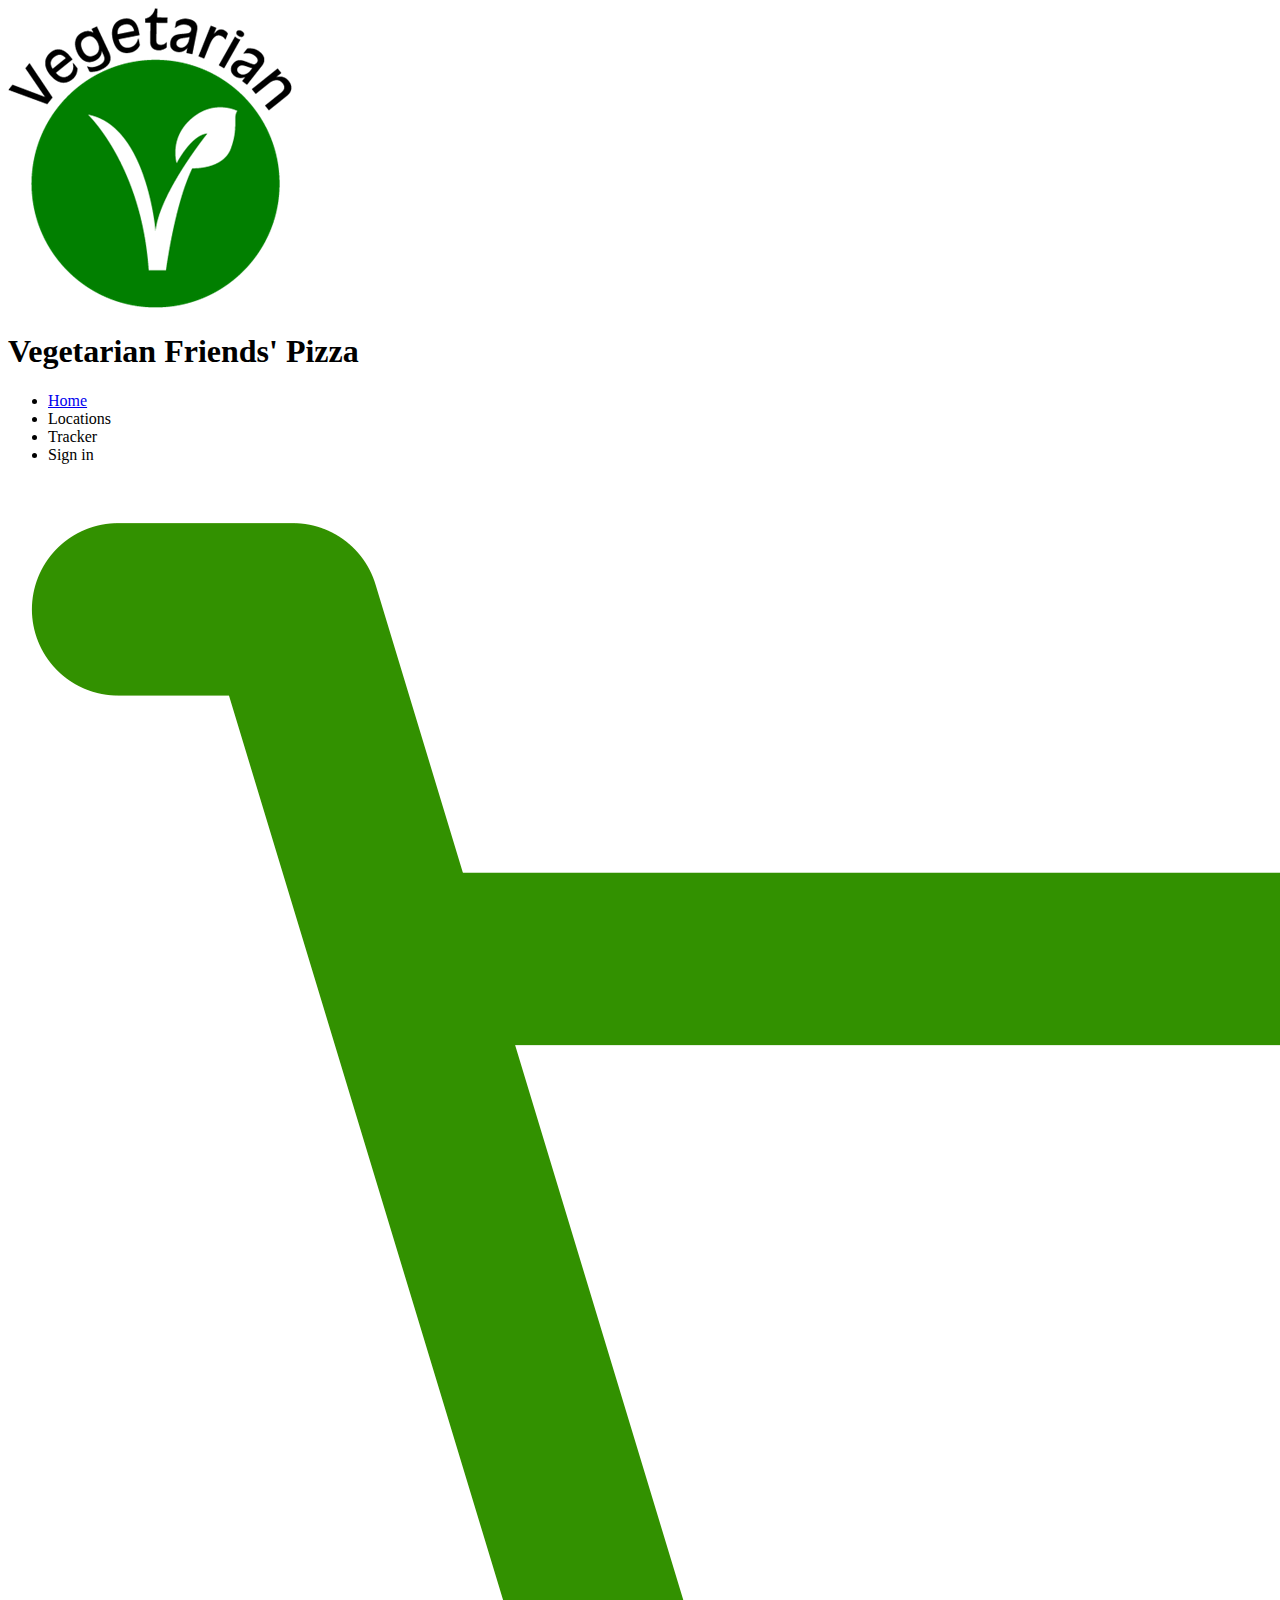
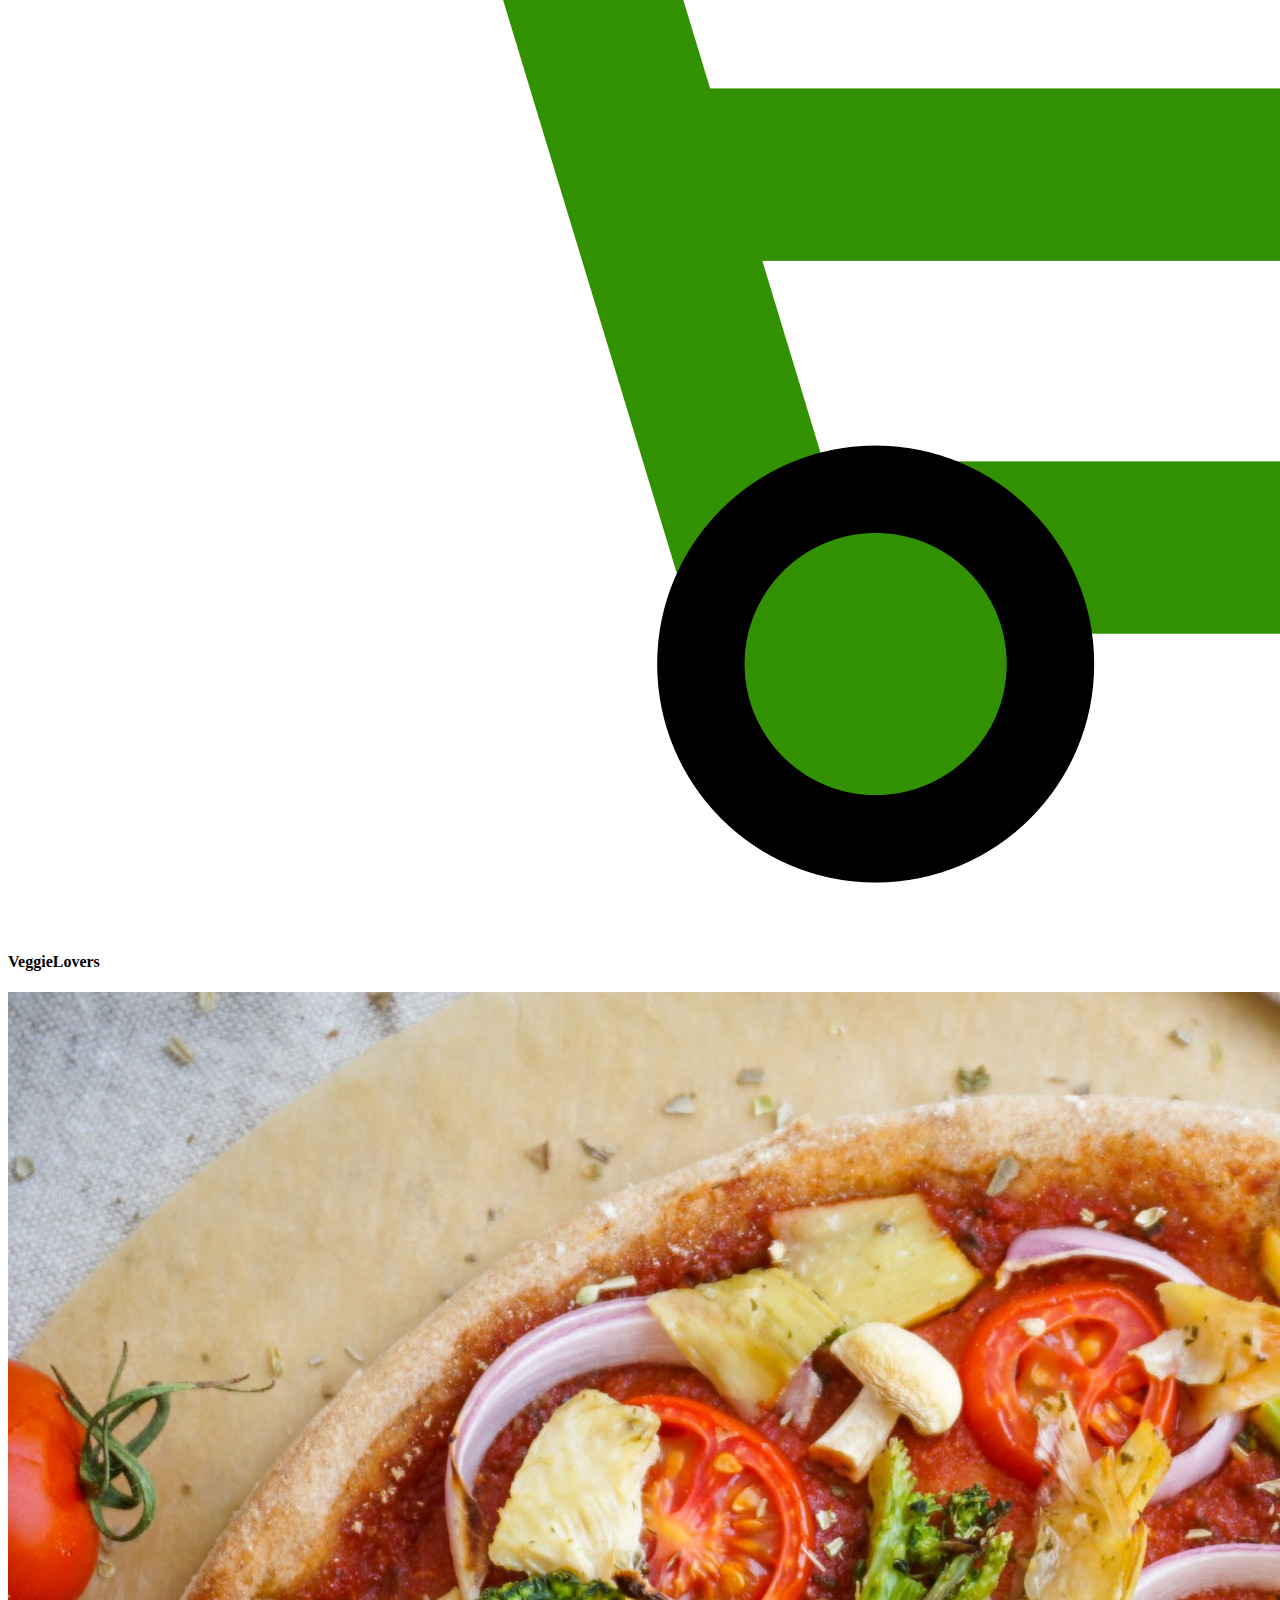
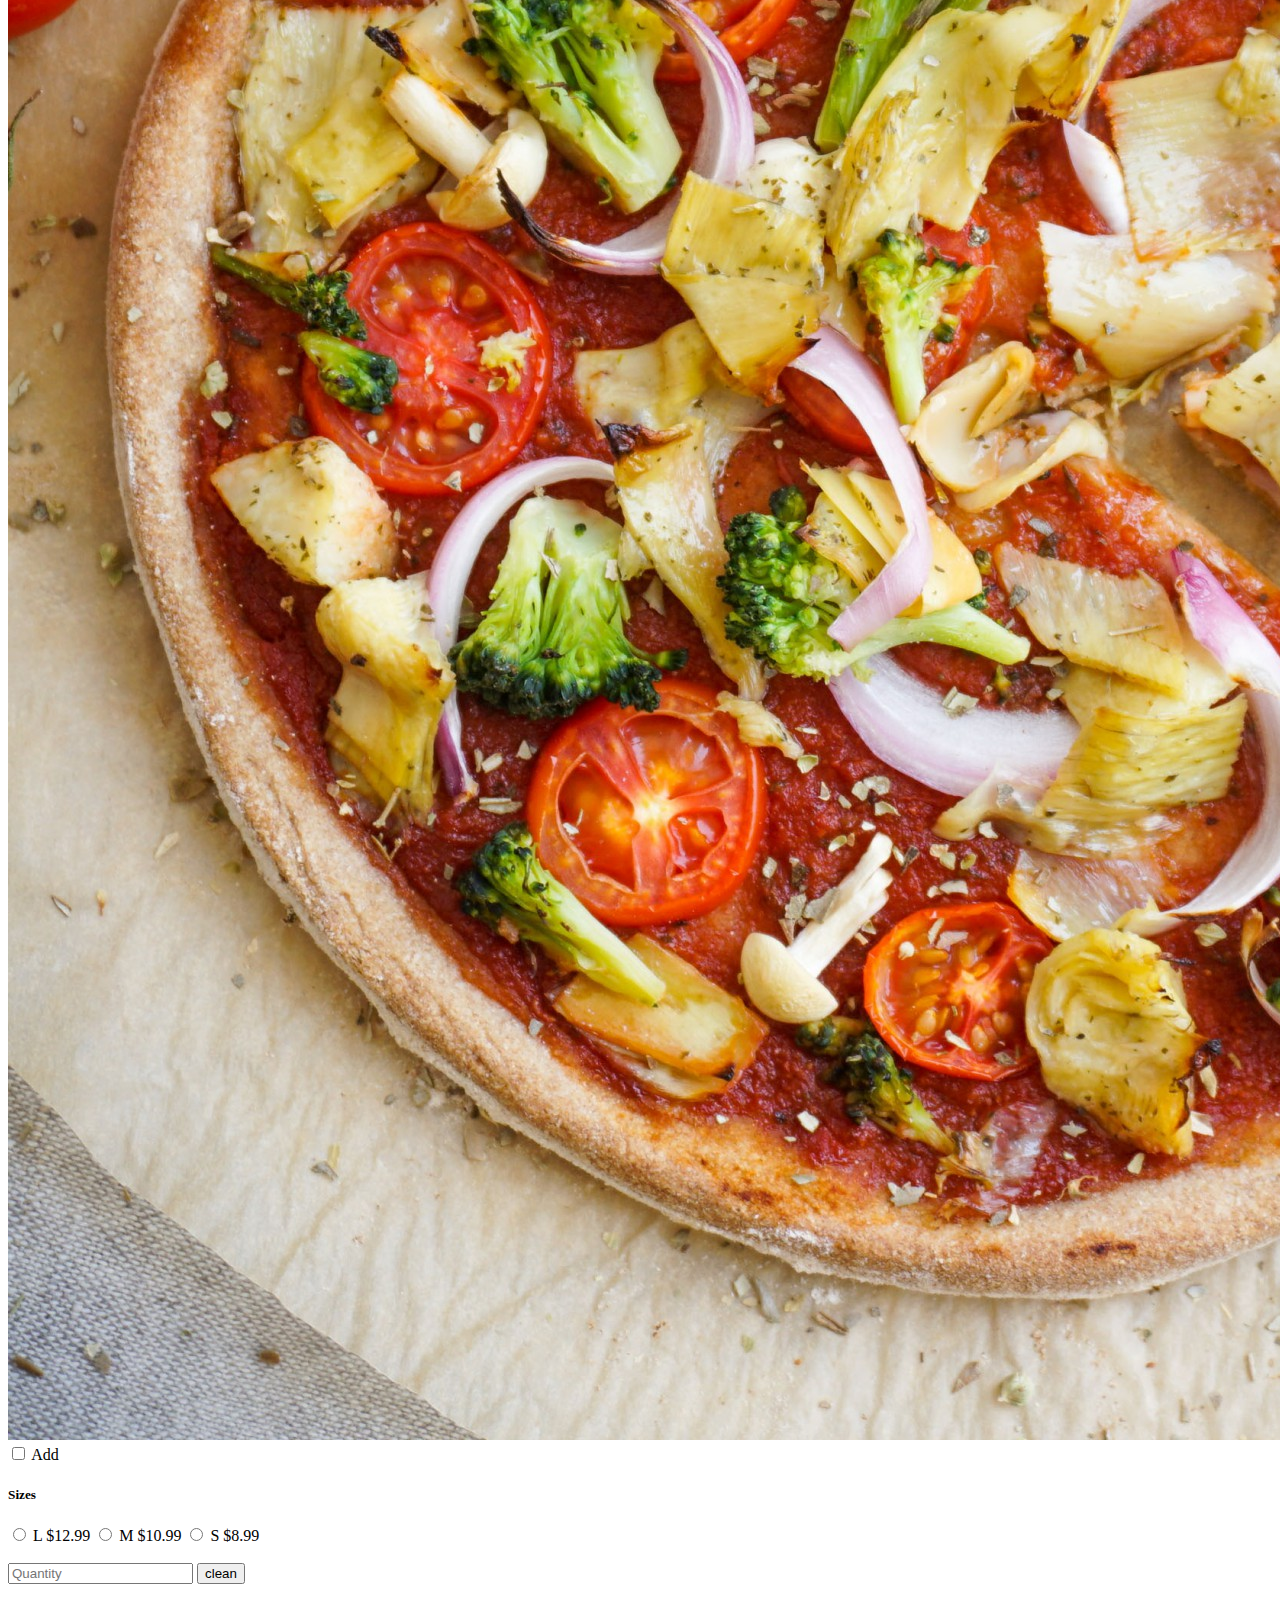
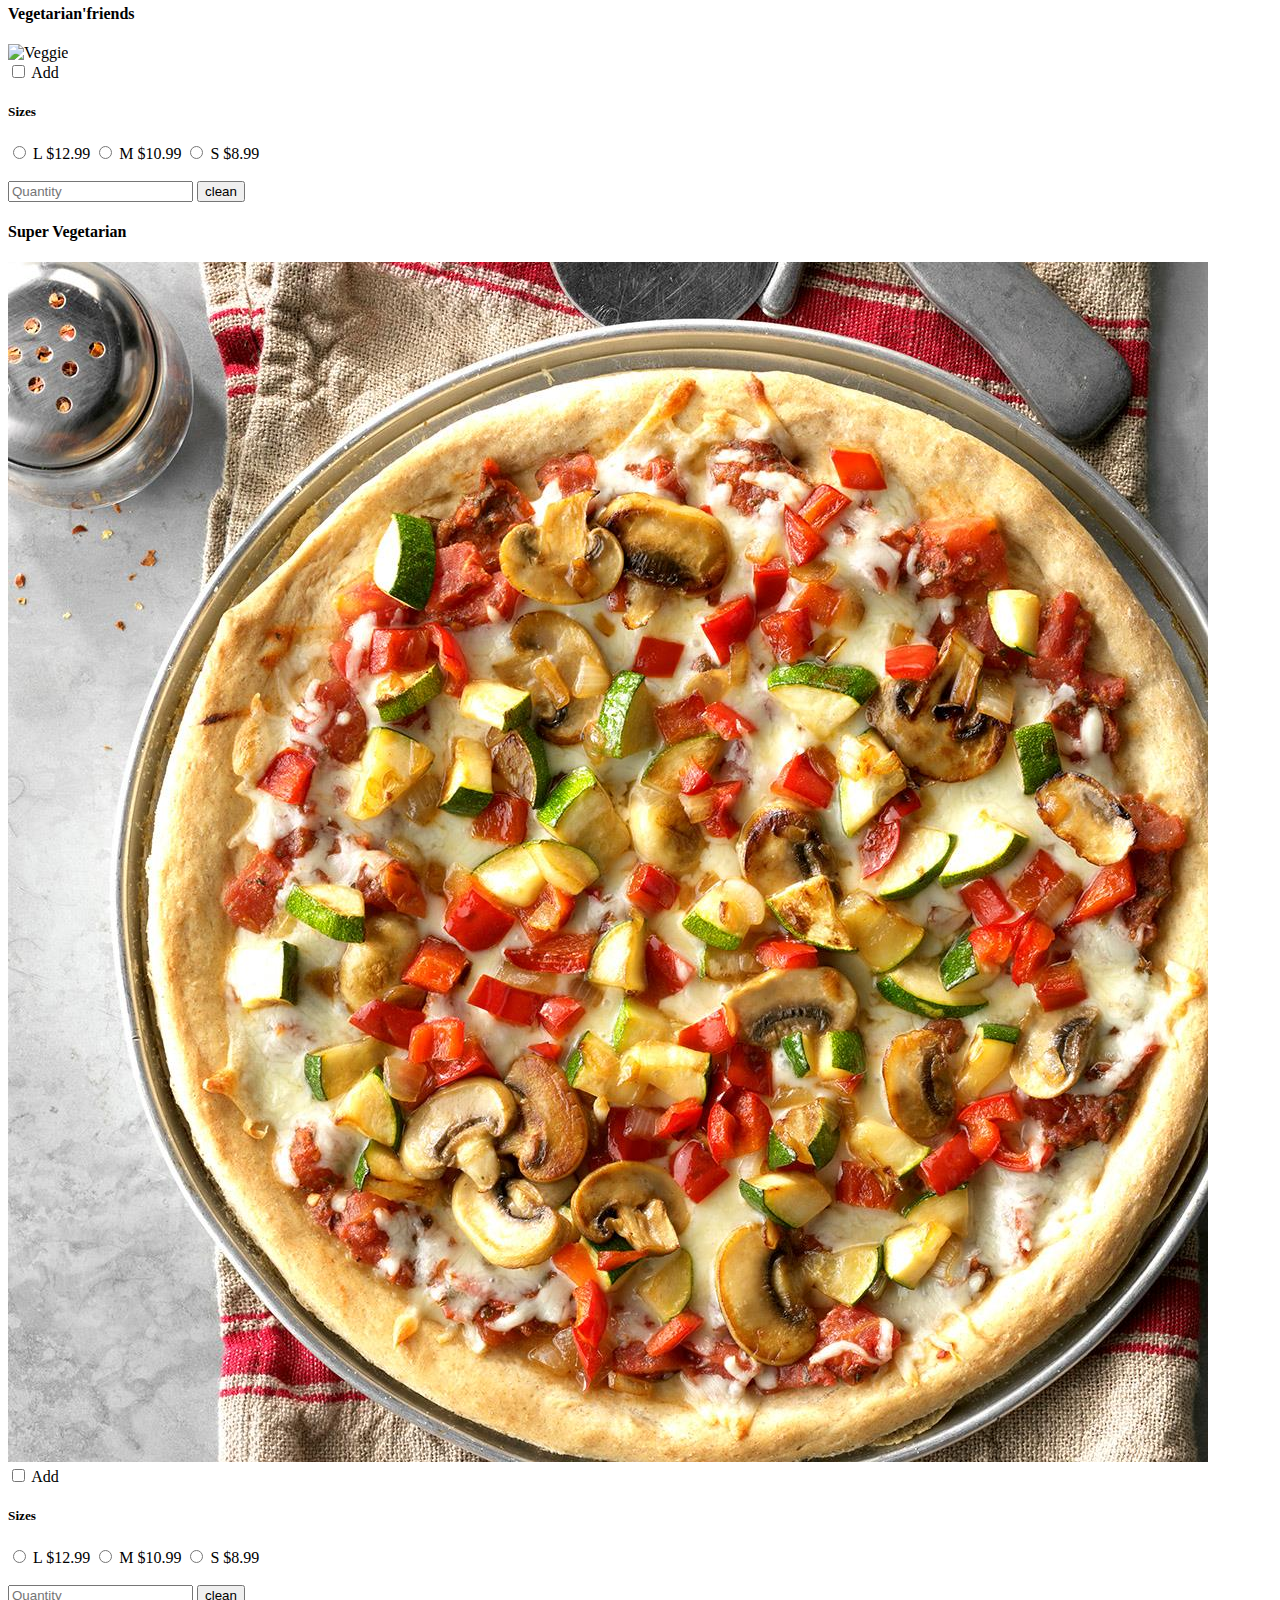
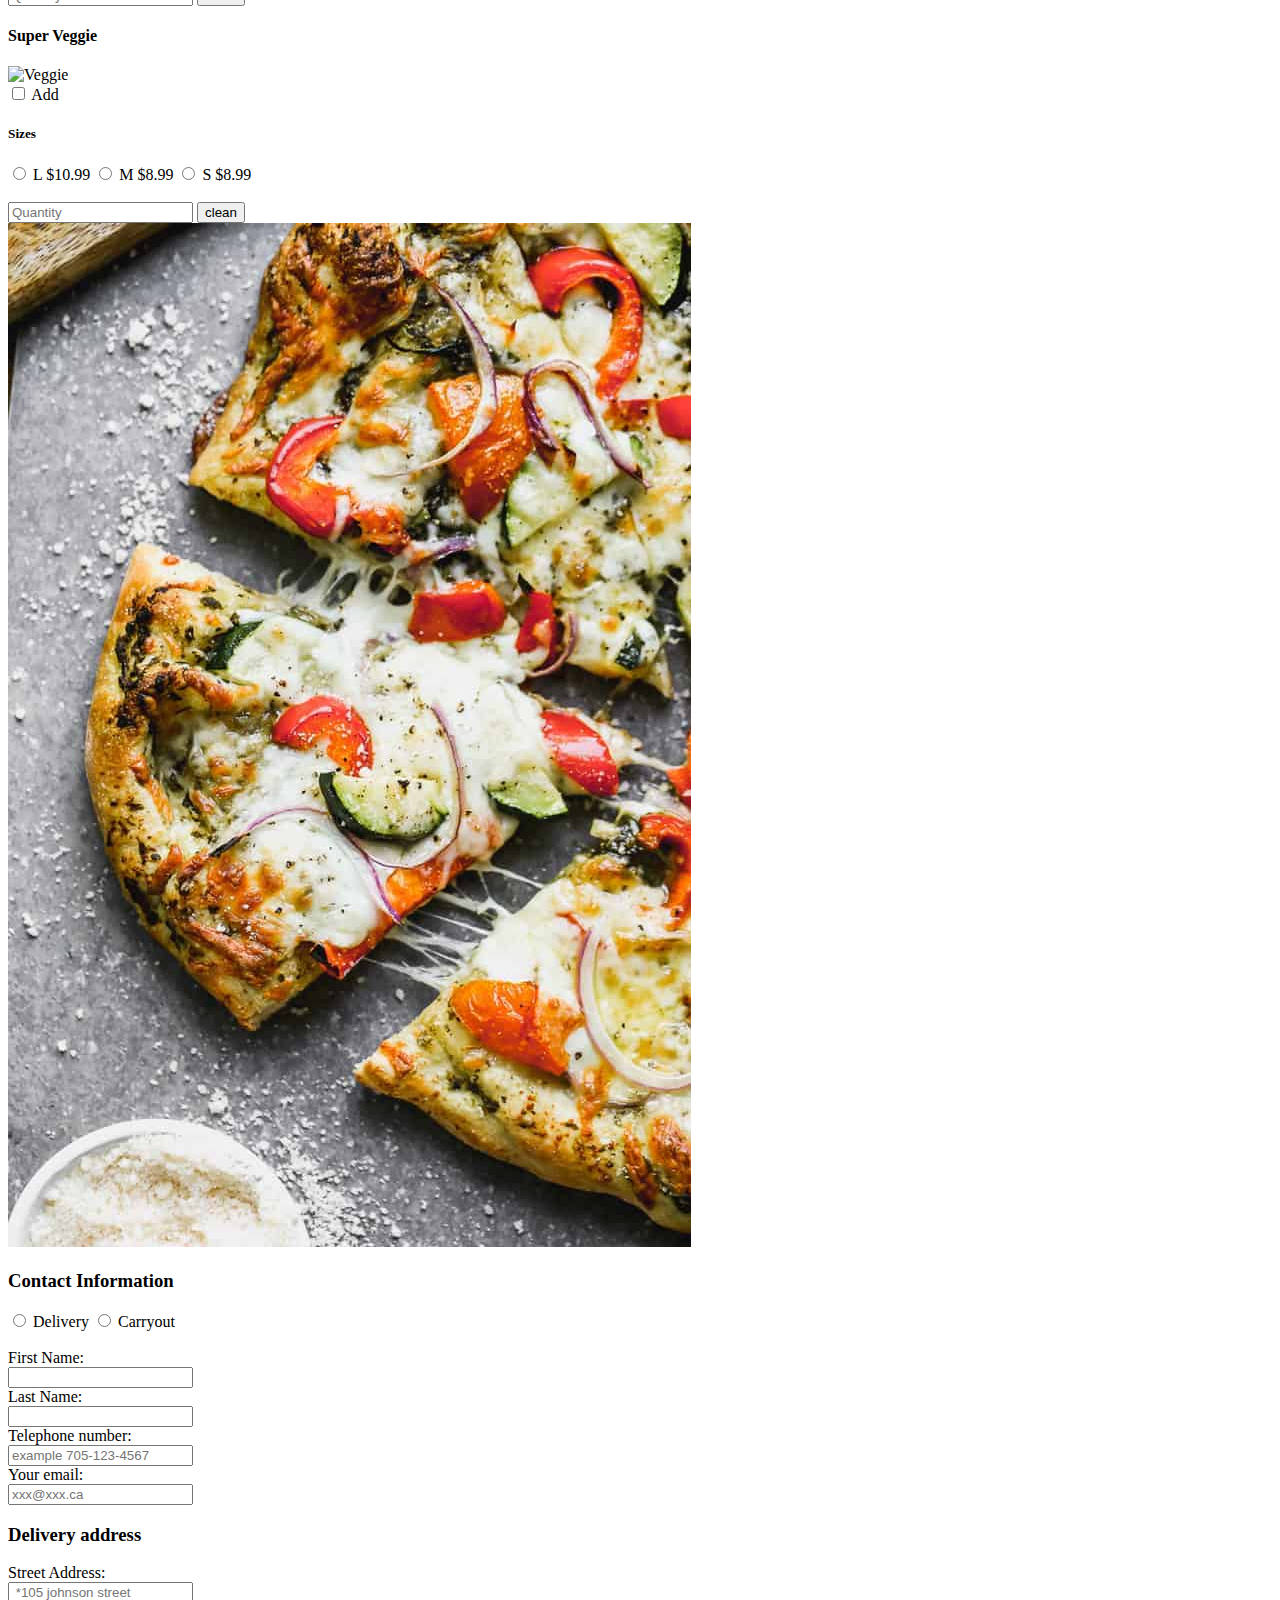
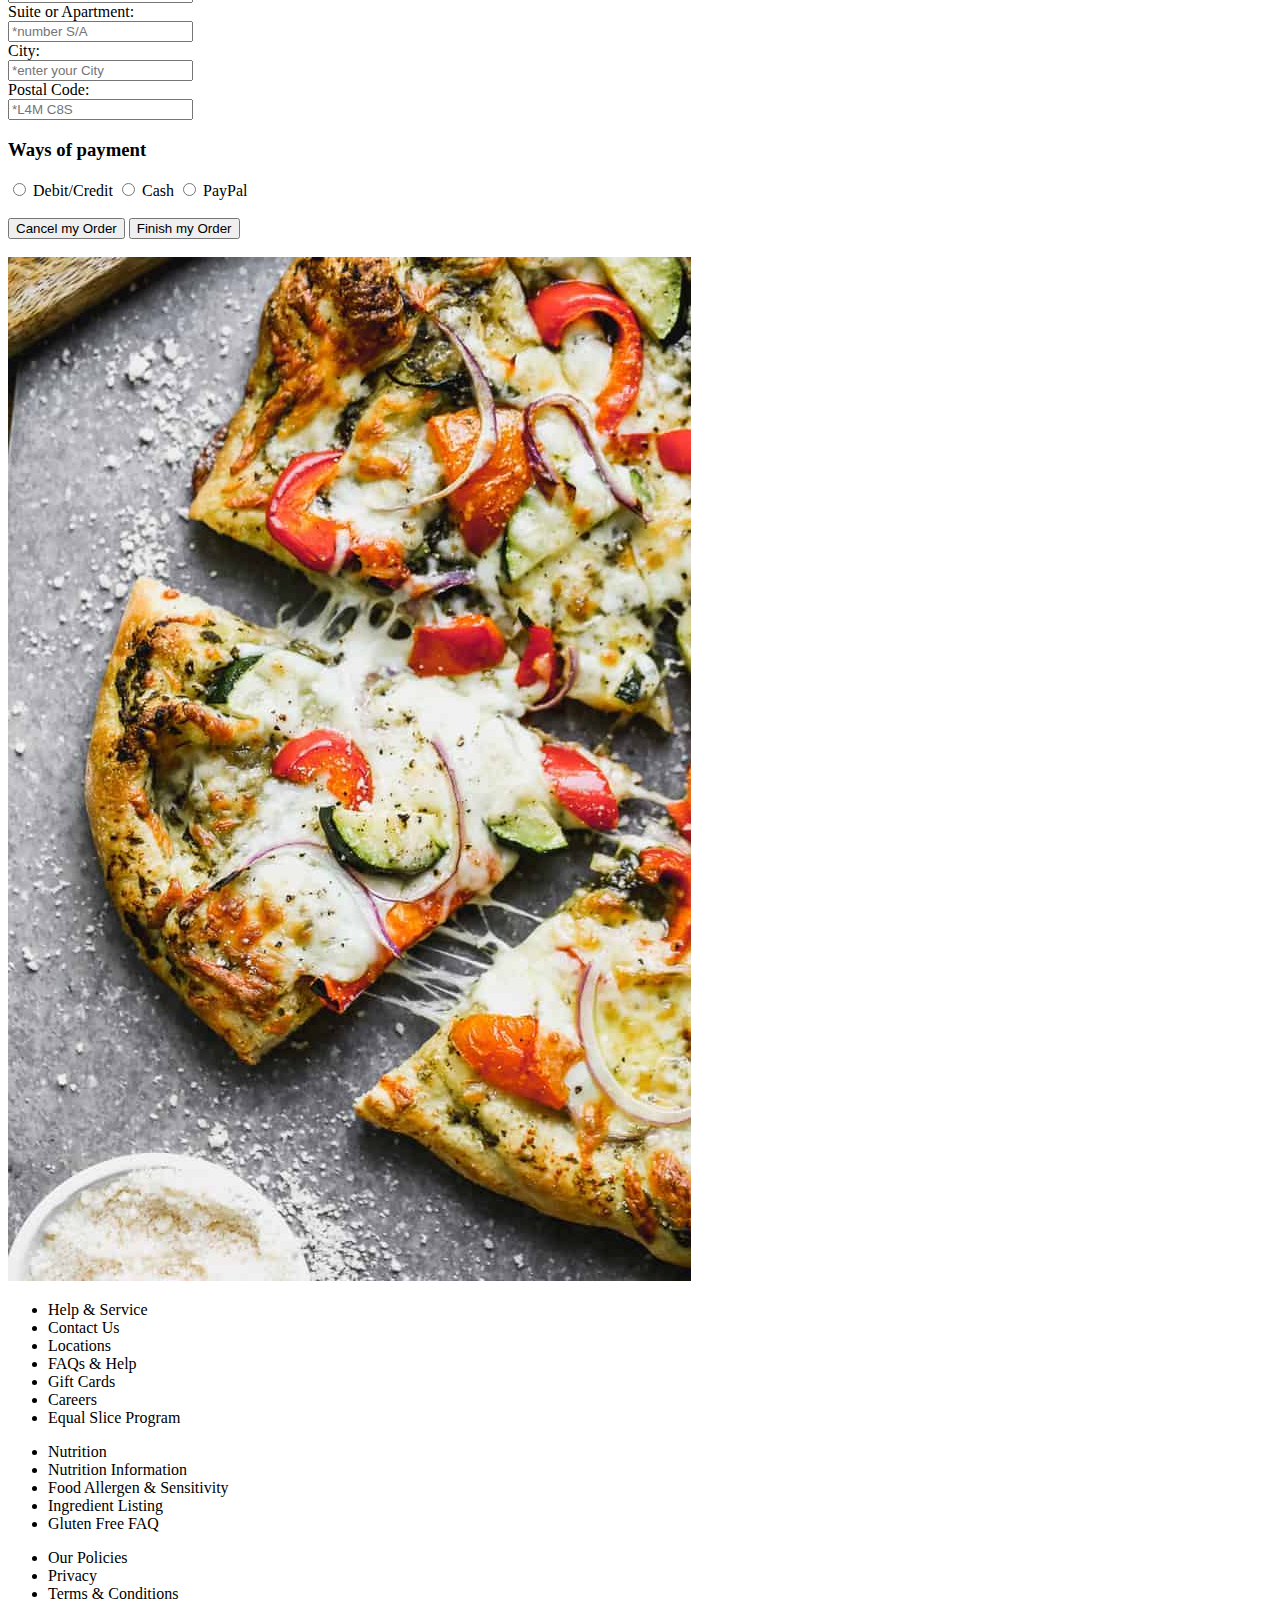
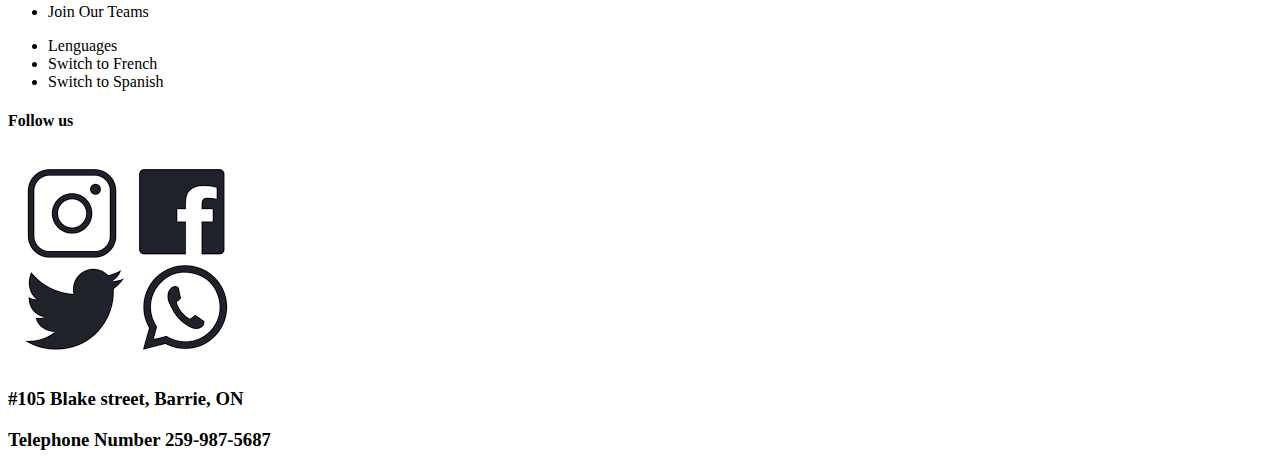
==== Assignment Two/form.html @ ae706827 "Add files via upload" ====
<!DOCTYPE html>
<html lang="en">
<head>
    <meta charset="utf-8">
    <meta name="viewport" content="width=device-width, initial-scale=1">
    <meta name="description" content="Assignment Two: Let's Order a Pizza">
    <meta name="robots" content="noindex, nofollow">
    <title>Order Form</title>
    <!-- link to stylesheet-->
    <link rel="stylesheet" href="./css/order.css">
    <!-- adding our fonts -->
    <link rel="preconnect" href="https://fonts.googleapis.com">
    <link rel="preconnect" href="https://fonts.gstatic.com" crossorigin>
    <link href="https://fonts.googleapis.com/css2?family=Montserrat+Alternates:wght@400;500;700&family=Roboto:wght@400;500;700&display=swap" rel="stylesheet">
    <link rel="preconnect" href="https://fonts.googleapis.com">
    <link rel="preconnect" href="https://fonts.gstatic.com" crossorigin>
    <link href="https://fonts.googleapis.com/css2?family=Mate:ital@1&display=swap" rel="stylesheet">
</head>
<body class="flex-lesson">
    <!--Header design-->
    <header>
    <div>
        <a class="first-logo"><img src="./IMG/vegetarian-logo-537021D71D-seeklogo.com.png" alt="Veggie Logo"></a>
    </div>
    <div>
        <h1>Vegetarian Friends' Pizza</h1>
    </div>
    <div>
    <nav class="lista">
        <menu>
        <li><a href="Index.html">Home</a></li>
        <li>Locations</li>
        <li>Tracker</li>
        <li>Sign in</li>     
        </menu>
    </nav>  
    </div>
    <div>
        <a class="cart"><img src="./IMG/Shopping_cart_icon.svg.png" alt="logocart"></a>
    </div>
    </header>
<main>
<section class="menu">
    <!--option 1-->
    <div>
    <h4>VeggieLovers</h4>
    <a><img class="imag1" src="./IMG/Healthy-Vegan-Pizza.jpg" alt="Veggie"></a>
    <form>
    <input type="checkbox" value="Pick up">
    <label id="add">Add</label><br>
    <h5>Sizes</h5>
    <input type="radio" name="size" value="Large">
    <label id="L1">L $12.99</label>
    <input type="radio" name="size" value="Medium">
    <label id="M1">M $10.99</label>
    <input type="radio" name="size" value="Small">
    <label id="S1">S $8.99</label><br><br> 
    <input type="number" id="number1" name="add1" placeholder="Quantity">
    <input type="Reset" value="clean">
    </form>
    </div>
    <!--option 2-->
    <div>
    <h4>Vegetarian'friends</h4>
    <a><img class="imag2" src="./Img/Veggie-4.jpg" alt="Veggie"></a>
    <form>
        <input type="checkbox" value="Pick up">
        <label id="add2">Add</label><br>
        <h5>Sizes</h5>
        <input type="radio" name="size" value="Large">
        <label id="L2">L $12.99</label>
        <input type="radio" name="size" value="Medium">
        <label id="M2">M $10.99</label>
        <input type="radio" name="size" value="Small">
        <label id="S2">S $8.99</label><br><br>
        <input type="number" id="number2" name="add2" placeholder="Quantity">
        <input type="Reset" value="clean">
    </form>
    </div>
    <!--option 3-->
    <div>
    <h4>Super Vegetarian</h4>
    <a><img src="./IMG/Veggie-3.jpg" alt="Veggie"></a>
    <form>
        <input type="checkbox" value="Pick up">
        <label id="add3">Add</label><br>
        <h5>Sizes</h5>
        <input type="radio" name="size" value="Large">
        <label id="L3">L $12.99</label>
        <input type="radio" name="size" value="Medium">
        <label id="M3">M $10.99</label>
        <input type="radio" name="size" value="Small">
        <label id="S3">S $8.99</label><br><br>
        <input type="number" id="number3" name="add3" placeholder="Quantity">
        <input type="Reset" value="clean">
    </form>
    </div>
    <!--option 4-->
    <div>
    <h4>Super Veggie</h4>
    <a><img src="./Img/vegetarian-pizza.jpg" alt="Veggie"></a>
    <form>
        <input type="checkbox" value="Pick up">
        <label id="add4">Add</label><br>
        <h5>Sizes</h5>
        <input type="radio" name="size" value="Large">
        <label id="L4">L $10.99</label>
        <input type="radio" name="size" value="Medium">
        <label id="M4">M $8.99</label>
        <input type="radio" name="size" value="Small">
        <label id="S4">S $8.99</label><br><br>
        <input type="number" id="number4" name="add4" placeholder="Quantity">
        <input type="Reset" value="clean">
    </form>
    </div>
</section>
<!--main form-->
<section class="form">
<div>
<!--Aside picture-->
<a><img id ="pict1" src="./IMG/Veggie-Pizza-2.jpg" alt="veggie"></a>
</div>
<div class="form2">
<!-- require information-->
<form>
    <h3>Contact Information</h3>
    <input type="radio" id="html" name="lang" value="Delivery">
    <label id="Delivery">Delivery</label>
    <input type="radio" id="Carryout" name="lang" value="Carryout">
    <label for="Carryout">Carryout</label>
    <br><br>
    <label id="fname">First Name:</label><br>
    <input type="text" name="fname" placeholder=" " required>
    <br>
    <label id="lname">Last Name:</label><br>
    <input type="text" name="lname" placeholder=" " required>
    <br>
    <label id="phone">Telephone number:</label><br>
    <input type="tel" name="phone" pattern="[0-9]{3}-[0-9]{3}-[0-9]-{4}" placeholder="example 705-123-4567">
    <br>
    <label id="email">Your email:</label><br>
    <input type="email" name="email" placeholder="xxx@xxx.ca">
    <h3>Delivery address </h3>
    <label id="street">Street Address:</label><br>
    <input type="text" name="Addressn" placeholder=" *105 johnson street" required>
    <br>
    <label id="apart">Suite or Apartment:</label><br>
    <input type="text" name="AddressS" placeholder="*number S/A" required>
    <br>
    <label id="city">City:</label><br>
    <input type="text" name="AddressS" placeholder="*enter your City" required>
    <br>
    <label id="postal">Postal Code:</label><br>
    <input type="text" name="AddressS" placeholder="*L4M C8S" required>
    <br>
    <h3>Ways of payment</h3>
    <input type="radio" name="lang" value="Debit/Credit">
    <label id="tc">Debit/Credit</label>
    <input type="radio" id="Cash" name="lang" value="cash">
    <label id="cash">Cash</label>
    <input type="radio" name="lang" value="paypal">
    <label id="paypal">PayPal</label><br><br>
    <input type="Reset" value="Cancel my Order">
    <input type="submit" value="Finish my Order">
    <br><br>
</form>
</div>
<div>
    <!--Aside picture-->
    <a><img id ="pict2" src="./IMG/Veggie-Pizza-2.jpg" alt="veggie3"></a>
</div>

</section>
</main>
<!--footer configuration-->
<footer>
    <section>
        <menu>
           <li><span>Help & Service</span></li>
           <li>Contact Us</li>
           <li>Locations</li>
           <li>FAQs & Help</li>
           <li>Gift Cards</li>
           <li>Careers</li>
           <li>Equal Slice Program</li>
        </menu>
       </section>
        <!-- Section 2-->
       <section>
           <menu>
               <li><span>Nutrition </span></li>
               <li>Nutrition Information</li>
               <li>Food Allergen & Sensitivity</li>
               <li>Ingredient Listing</li>
               <li>Gluten Free FAQ</li>
           </menu>
       </section>
        <!-- Section 3-->
       <section>
           <menu>
           <li><span id="black">Our Policies</span></li>
           <li>Privacy</li>
           <li>Terms & Conditions</li>
           <li>Join Our Teams</li>
       </menu>
       </section>
            <!-- Section 4-->
       <section>
           <menu>
           <li><span>Lenguages</span></li>
           <li>Switch to French</li>
           <li>Switch to Spanish</li>
           </menu>
       </section>
       <!-- Section 5-->
       <section class="last">
           <h4><span>Follow us</span></h4>
           <div id="foot">
           <a><img src="./IMG/Redes.png" alt="Redes"></a>
           <h3>#105 Blake street, Barrie, ON</h3>
           <h3>Telephone Number 259-987-5687</h3>
           </div>
       </section>
</footer>
</body>
</html>
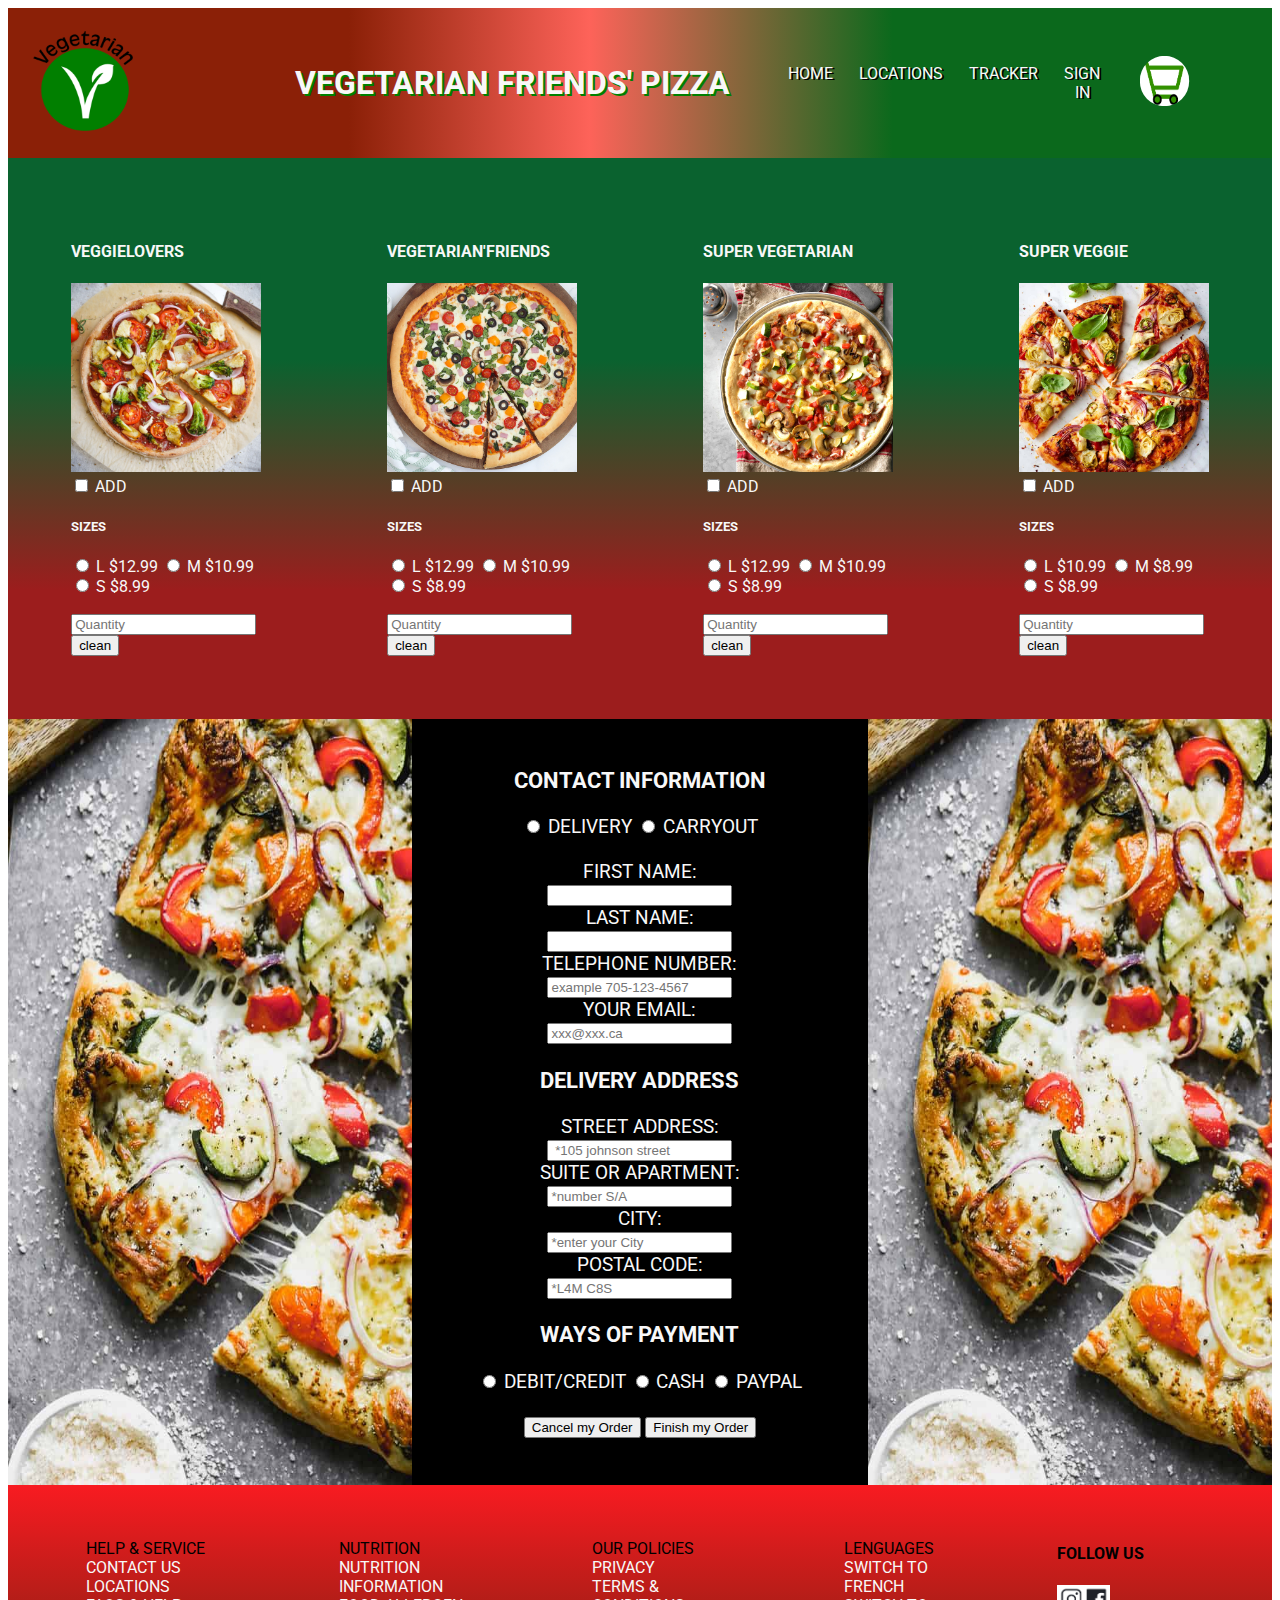
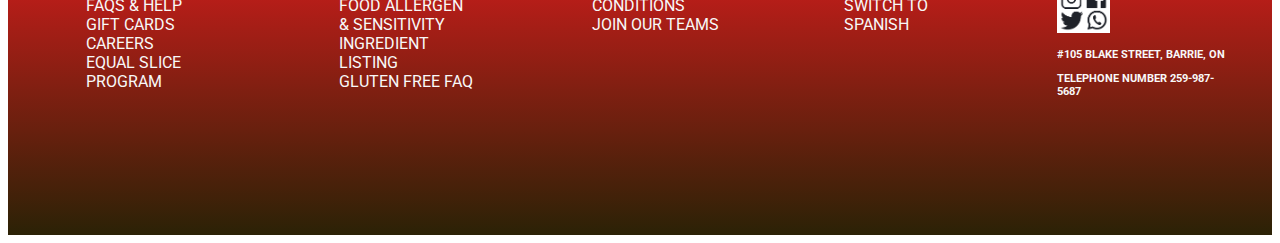
==== commit 944dfe83: "Add files via upload" ====
--- a/Assignment Two/form.html
+++ b/Assignment Two/form.html
@@ -7,7 +7,7 @@
     <meta name="robots" content="noindex, nofollow">
     <title>Order Form</title>
     <!-- link to stylesheet-->
-    <link rel="stylesheet" href="./css/order.css">
+    <link rel="stylesheet" type="text/css" href="./order page/Order CSS/order.css">
     <!-- adding our fonts -->
     <link rel="preconnect" href="https://fonts.googleapis.com">
     <link rel="preconnect" href="https://fonts.gstatic.com" crossorigin>
@@ -44,7 +44,7 @@
     <!--option 1-->
     <div>
     <h4>VeggieLovers</h4>
-    <a><img class="imag1" src="./IMG/Healthy-Vegan-Pizza.jpg" alt="Veggie"></a>
+    <a><img class="imag1" src="./IMG/Healthy-Vegan-Pizza.jpg" alt="Veggie1"></a>
     <form>
     <input type="checkbox" value="Pick up">
     <label id="add">Add</label><br>
@@ -62,7 +62,7 @@
     <!--option 2-->
     <div>
     <h4>Vegetarian'friends</h4>
-    <a><img class="imag2" src="./Img/Veggie-4.jpg" alt="Veggie"></a>
+    <a><img class="imag2" src="./IMG/Veggie-4.jpg" alt="Veggie2"></a>
     <form>
         <input type="checkbox" value="Pick up">
         <label id="add2">Add</label><br>
@@ -80,7 +80,7 @@
     <!--option 3-->
     <div>
     <h4>Super Vegetarian</h4>
-    <a><img src="./IMG/Veggie-3.jpg" alt="Veggie"></a>
+    <a><img src="./IMG/Veggie-3.jpg" alt="Veggie3"></a>
     <form>
         <input type="checkbox" value="Pick up">
         <label id="add3">Add</label><br>
@@ -98,7 +98,7 @@
     <!--option 4-->
     <div>
     <h4>Super Veggie</h4>
-    <a><img src="./Img/vegetarian-pizza.jpg" alt="Veggie"></a>
+    <a><img src="./IMG/vegetarian-pizza.jpg" alt="Veggie4"></a>
     <form>
         <input type="checkbox" value="Pick up">
         <label id="add4">Add</label><br>
@@ -118,7 +118,7 @@
 <section class="form">
 <div>
 <!--Aside picture-->
-<a><img id ="pict1" src="./IMG/Veggie-Pizza-2.jpg" alt="veggie"></a>
+<a><img id ="pict1" src="./IMG/Veggie-Pizza-2.jpg" alt="veggie5"></a>
 </div>
 <div class="form2">
 <!-- require information-->
@@ -167,7 +167,7 @@
 </div>
 <div>
     <!--Aside picture-->
-    <a><img id ="pict2" src="./IMG/Veggie-Pizza-2.jpg" alt="veggie3"></a>
+    <a><img id ="pict2" src="./IMG/Veggie-Pizza-2.jpg" alt="veggie6"></a>
 </div>
 
 </section>
--- a/Assignment Two/order page/Order CSS/order.css
+++ b/Assignment Two/order page/Order CSS/order.css
@@ -0,0 +1,269 @@
+/*general configuration */
+h1,h2,h3,h4,h5,h6,li,label{
+    font-family: 'Roboto', sans-serif;
+   text-transform: uppercase;
+}
+li{
+    list-style: none;
+}
+header{
+    height: 150px;
+    width: auto;
+    align-items: center;
+    background: rgb(139,32,7);
+    background: linear-gradient(90deg, rgba(139,32,7,1) 27%, rgba(253,42,29,0.7326330190279237) 46%, rgba(11,105,28,1) 70%); 
+    color:#f8f8f8;
+    display:flex;
+}
+.flex-lesson  div h1{
+    width: 500px;
+    text-align: center;
+    text-shadow: 2px 2px green;
+}
+.first-logo img{
+    width: 100px;
+    height: 100px;
+    padding: 10%;
+    
+    }
+.cart{
+    padding: 8%;
+}
+.cart > img{
+    border-radius: 80%;
+    width: 50px;
+    height: 50px;
+    padding: 40%;
+        }
+.lista menu{
+    display: flex;
+    padding: 5%;
+    width:100px;
+    
+    
+}
+.lista menu li{
+    padding: 10%;
+    list-style:none;
+    text-align: center;  
+    margin: 3%;
+    text-shadow: 2px 1px black;
+        }
+.menu{
+    display: flex;
+    background: rgb(10,98,47);
+    background: linear-gradient(180deg, rgba(10,98,47,1) 36%, rgba(156,29,29,1) 77%); 
+    color: #f8f8f8;
+   
+}
+.menu div{
+    padding: 5%;
+    
+}
+.menu, div, img{
+    height: auto;
+    width: 100%;
+}
+.form div img{
+    width: 100%;
+    height: 100%;
+ 
+}
+
+.form{
+    display: flex;
+   
+}
+.form2{
+    padding: 2%;
+    text-align: center;
+    background-color: black;
+    color: #f8f8f8;
+    font-size: 1.2em;
+}
+/*footer style */
+
+footer{
+    background: rgb(43,34,6);
+    background: linear-gradient(0deg, rgba(43,34,6,1) 0%, rgba(248,27,33,1) 100%); 
+    color:#f8f8f8;
+    display: flex;
+    width: 100%;
+    height: 350px;
+}
+footer section{
+    width: 100%;
+    padding: 3%;
+}
+.lista menu li a{
+    text-decoration: none;
+    color:#f8f8f8;
+   }
+footer section a img{
+    width: 30%;
+}
+.last h3{
+    font-size: 0.7em;
+}
+/*adding hover */
+.lista menu li:hover{
+    color: red;
+    cursor: pointer;
+    background-color:lightgreen;
+    text-shadow: none;
+
+}
+span{
+    color:black;
+}
+footer section menu li:hover{
+    color:green;
+    cursor: pointer;
+    text-shadow: 2px 2px black;
+}
+#foot img:hover{
+    cursor: pointer;
+    border-style: ridge;
+    border-color: green;
+    border-width: 0.3em;
+}
+
+
+/*Responsive */
+@media screen and (max-width: 1024px){
+header div h1{
+    font-size: 1.5em;
+    padding: 0%;
+}
+.lista menu{
+    padding: 0%;
+}
+menu li{
+    font-size: 1.0em;
+    
+}
+.flex-lesson  div h1{
+    width: 300px;
+    text-align: center;
+}
+.cart{
+    padding: 10%;
+}
+.menu div a img{
+    width: 90%;
+}
+.menu div{
+    padding: 4%;
+}
+.form2 form h3{
+    font-size: 1.0em;
+}
+}
+/*adding responsive 769px */
+@media screen and (max-width: 768px){
+
+header div h1{
+    font-size: 1.0em;
+        }
+.first-logo img{
+    width: 40%;
+    height: auto;
+}
+menu li{
+    font-size: 0.8em;
+       
+}
+.lista menu{
+    display: block;
+    font-size: 0.9em;
+    padding: 15%;
+}
+.menu div a img{
+    width: 90%;
+}
+.menu div{
+    padding: 5%;
+    
+}
+.menu div h4{
+    font-size: 0.8em;  
+}
+.menu div label{
+    font-size: 0.6em;  
+}
+.menu div form input{
+width: 40%;
+}
+.form2 form h3{
+    font-size: 0.9em;  
+}
+.form2 form label{
+    font-size: 0.7em;  
+}
+footer section menu{
+    width: 50%;
+    padding: 8%;
+}
+footer section menu li{
+    font-size: 0.7em;
+}
+.last h4{
+    font-size: 0.7em;
+}
+}   
+/*adding responsive 620px */
+@media screen and (max-width: 620px){
+.first-logo img{
+padding: 30%;
+width: 70%;
+}
+header div h1{
+    font-size: 1.0em;
+    
+}
+.lista menu li{
+    font-size: 0.8em;
+    padding: 5%;
+}
+.cart img{
+    padding: 8%;
+    height: auto;
+    width: 50%;
+}
+.menu{
+    display: block;
+    width: 100%;
+    text-align: center;
+}
+.menu div a img{
+    width: 50%;
+}
+.menu div form input{
+    width: 10%;
+    }
+
+.form2 {
+    background-color: green;
+    width: 300%;
+}
+.form2 form h3{
+    font-size: 0.7em;  
+}
+.form2 form label{
+    font-size: 0.5em; 
+}
+footer {
+    display: block;
+    height: 200vh;
+}
+footer section{
+    text-align: center;   
+}
+footer section menu{
+    padding: 0%;
+    width: 100%;
+}
+#foot img{
+    width: 10%;
+}
+}